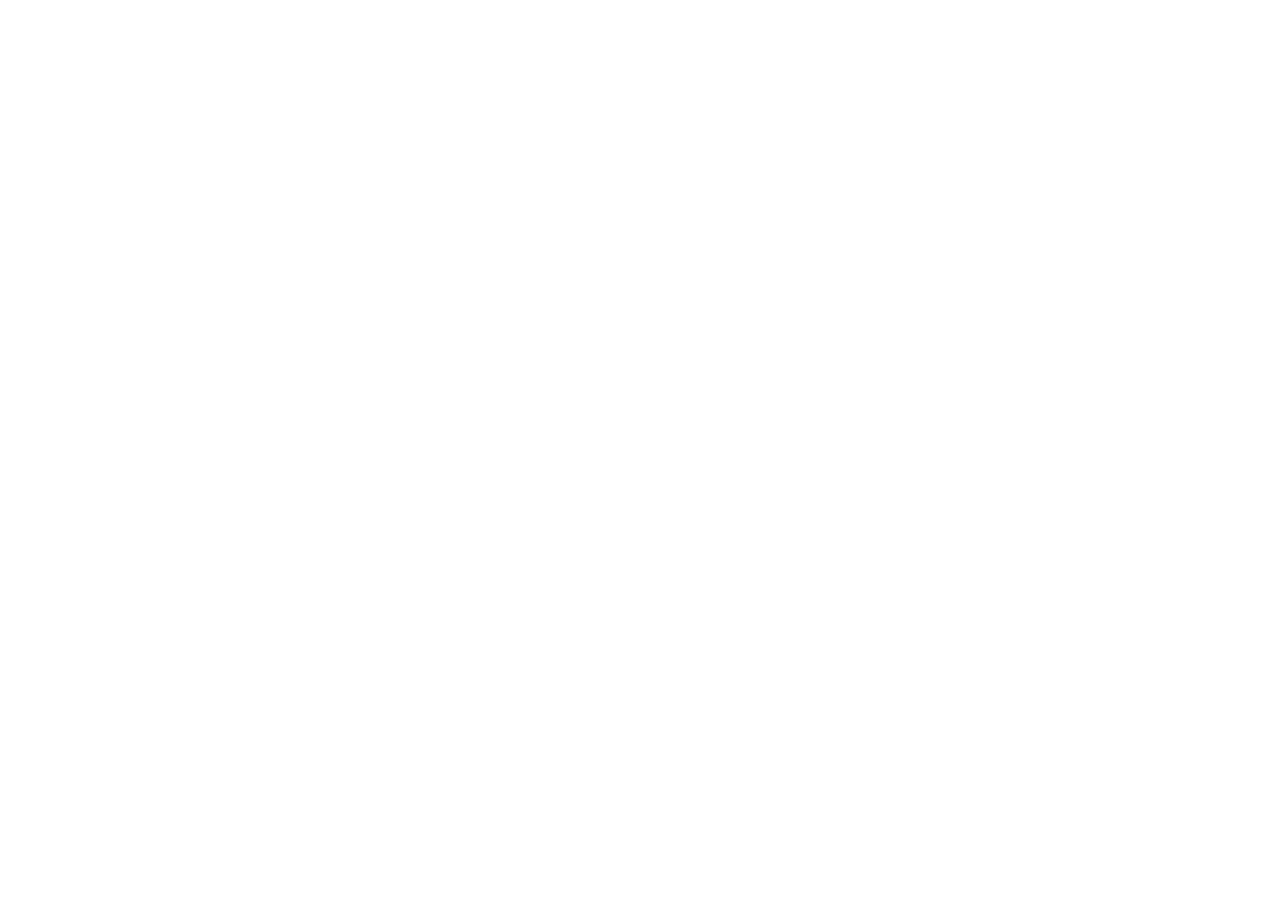
==== BlackJack/index.html @ 5d053496 "first commit" ====
<!DOCTYPE html>
<html lang="en">
<head>
    <meta charset="UTF-8">
    <meta http-equiv="X-UA-Compatible" content="IE=edge">
    <meta name="viewport" content="width=device-width, initial-scale=1.0">
    <title>BlackJack</title>
</head>
<body>
    <script src="index.js"></script>
</body>
</html>
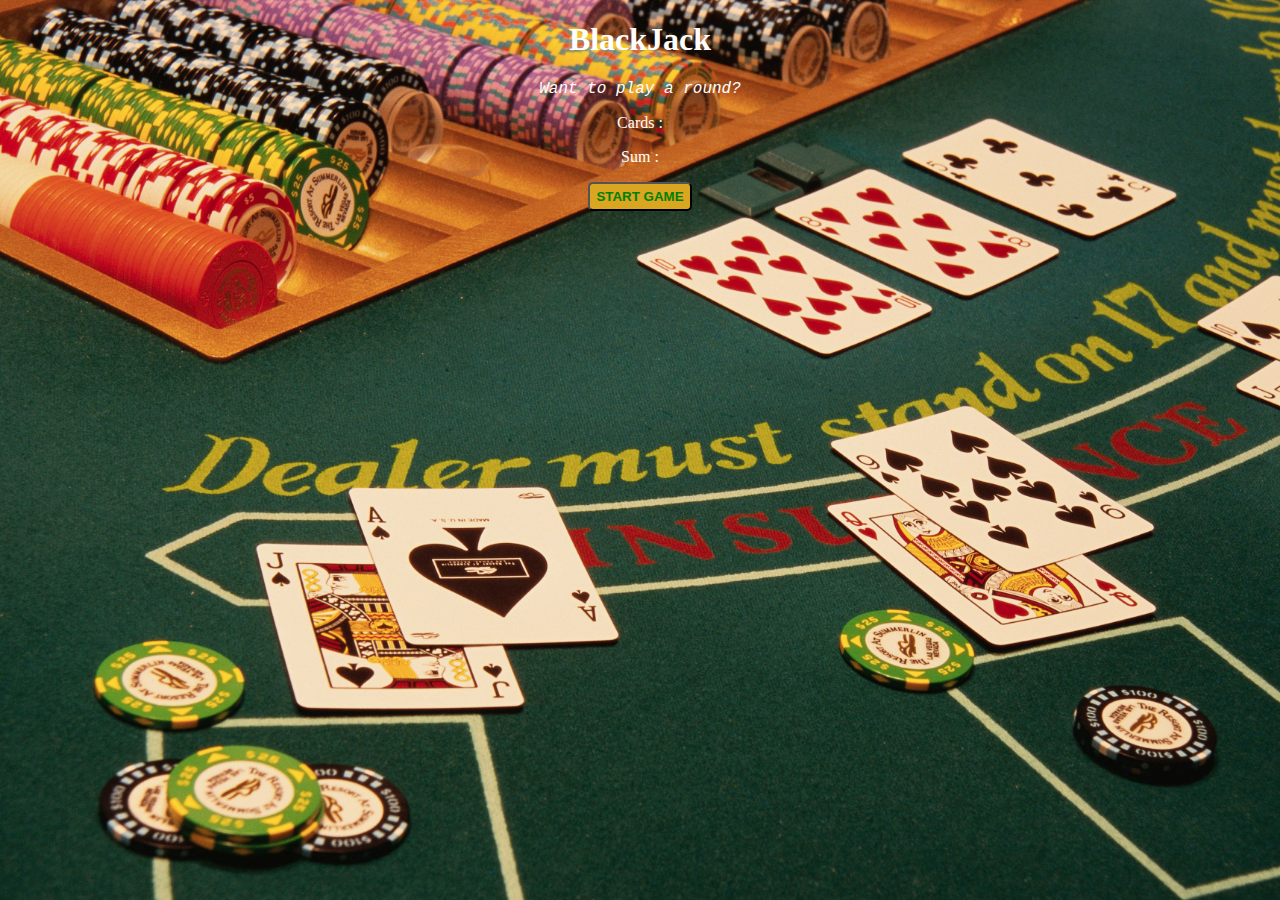
==== commit ad2c2866: "BlackJack" ====
--- a/BlackJack/index.html
+++ b/BlackJack/index.html
@@ -5,8 +5,14 @@
     <meta http-equiv="X-UA-Compatible" content="IE=edge">
     <meta name="viewport" content="width=device-width, initial-scale=1.0">
     <title>BlackJack</title>
+    <link rel="stylesheet" href="styles.css">
 </head>
 <body>
+    <h1>BlackJack</h1>
+    <p id="message-el">Want to play a round?</p>
+    <p class="paragraph">Cards :</p>
+    <p id="sum-el"class="paragraph">Sum :</p>
+    <button id="start-btn" onclick="startGame()">START GAME</button>
     <script src="index.js"></script>
 </body>
 </html>--- a/BlackJack/styles.css
+++ b/BlackJack/styles.css
@@ -0,0 +1,29 @@
+body{
+    background-image: url("BlackJack.jpg");
+    background-size: cover;
+    text-align: center;
+}
+
+
+h1{
+    color: white;
+}
+
+.paragraph{
+    color: white
+}
+
+#message-el{
+    font-family: 'Courier New', Courier, monospace;
+    color: white;
+    font-style: italic;
+}
+
+#start-btn{
+    border-radius: 5px;
+    padding-top: 5px;
+    padding-bottom: 5px;
+    font-weight: bold;
+    color: green;
+    background-color: goldenrod;;
+}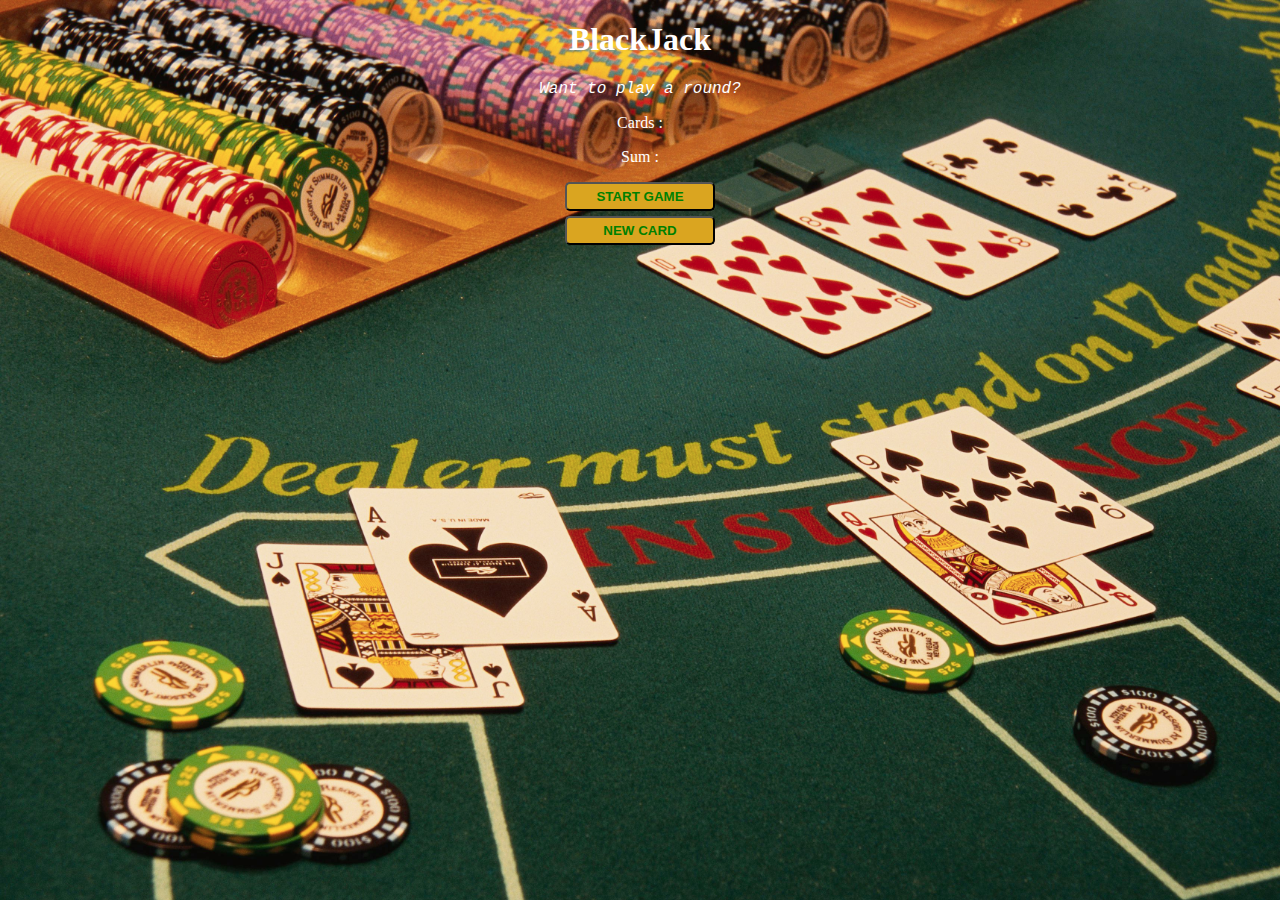
==== commit 532da3f9: "commit" ====
--- a/BlackJack/index.html
+++ b/BlackJack/index.html
@@ -10,9 +10,11 @@
 <body>
     <h1>BlackJack</h1>
     <p id="message-el">Want to play a round?</p>
-    <p class="paragraph">Cards :</p>
+    <p id = "cards-el" class="paragraph">Cards :</p>
     <p id="sum-el"class="paragraph">Sum :</p>
     <button id="start-btn" onclick="startGame()">START GAME</button>
+    <br>
+    <button id ="new-card-btn" onclick="newCard()">NEW CARD</button>
     <script src="index.js"></script>
 </body>
 </html>--- a/BlackJack/styles.css
+++ b/BlackJack/styles.css
@@ -25,5 +25,18 @@
     padding-bottom: 5px;
     font-weight: bold;
     color: green;
-    background-color: goldenrod;;
+    background-color: goldenrod;
+    margin-bottom: 5px;
+    width: 150px;
+}
+
+#new-card-btn{
+    border-radius: 5px;
+    padding-top: 5px;
+    padding-bottom: 5px;
+    font-weight: bold;
+    color: green;
+    background-color: goldenrod;
+    width: 150px;
+    
 }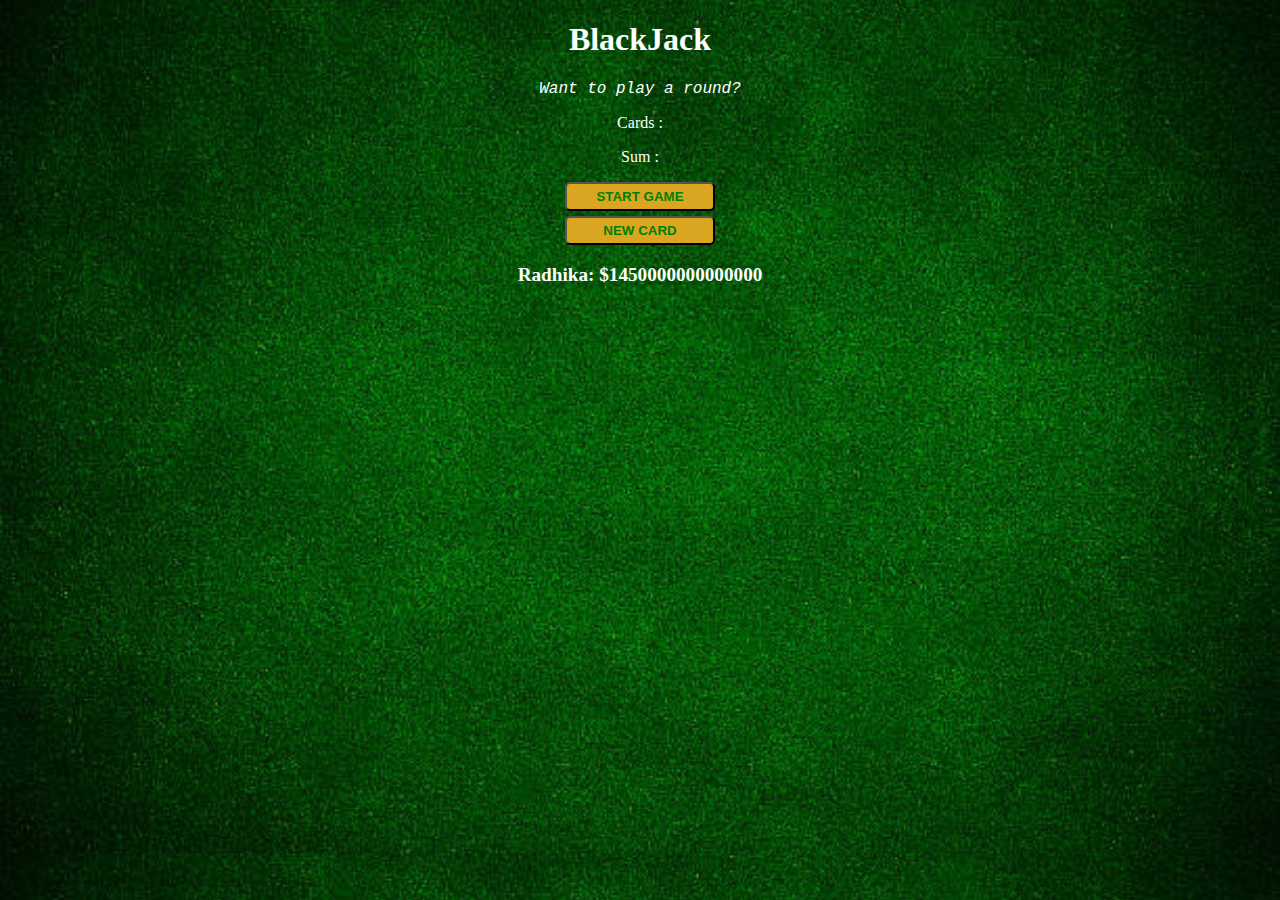
==== commit 0986f984: "Done" ====
--- a/BlackJack/index.html
+++ b/BlackJack/index.html
@@ -15,6 +15,7 @@
     <button id="start-btn" onclick="startGame()">START GAME</button>
     <br>
     <button id ="new-card-btn" onclick="newCard()">NEW CARD</button>
+    <p id = "player-el"></p>
     <script src="index.js"></script>
 </body>
 </html>--- a/BlackJack/styles.css
+++ b/BlackJack/styles.css
@@ -38,5 +38,11 @@
     color: green;
     background-color: goldenrod;
     width: 150px;
-    
+}
+
+#player-el{
+    color: white;
+    font-size: larger;
+    font-weight: bold;
+    font-family: 'Times New Roman', Times, serif;
 }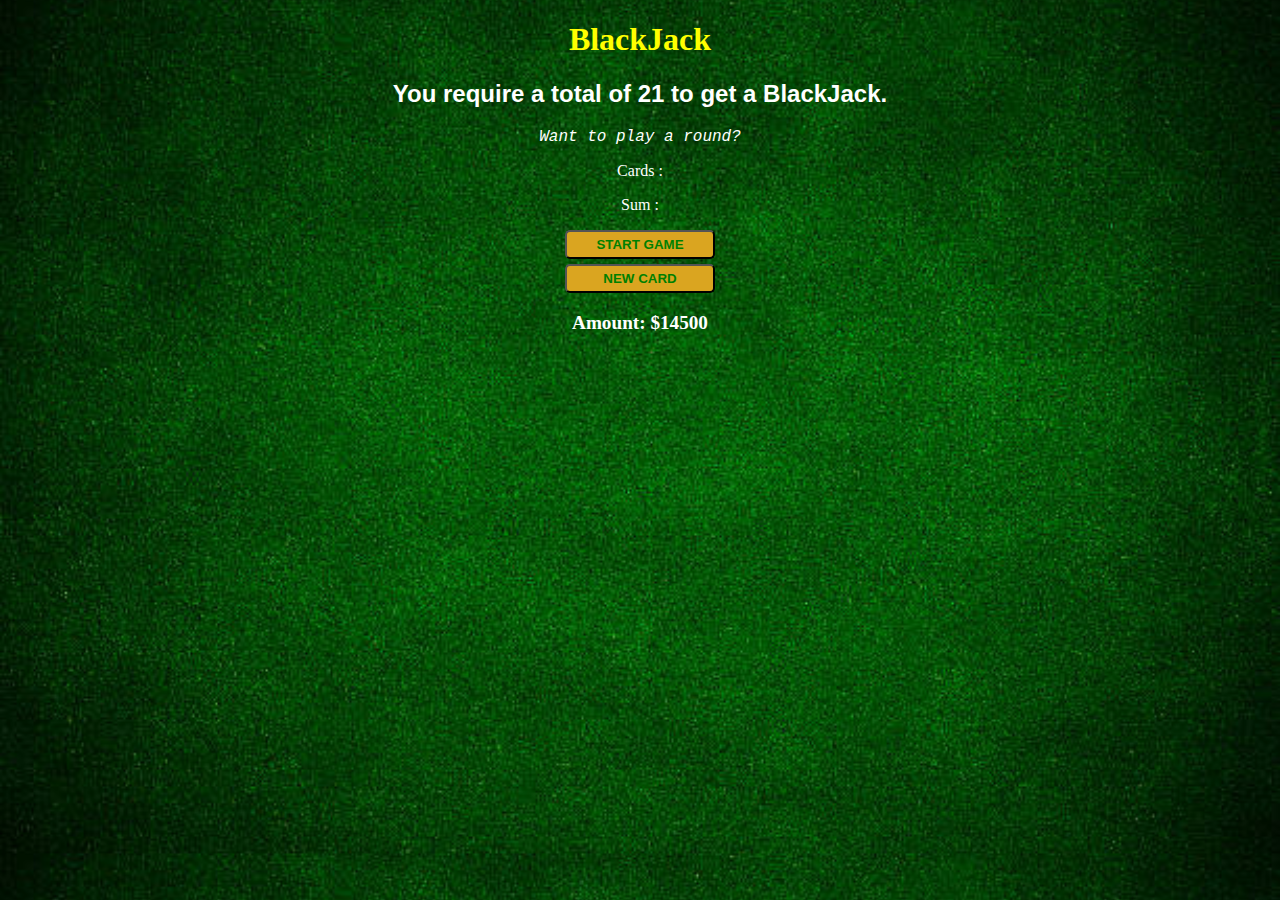
==== commit 229483c0: "Done" ====
--- a/BlackJack/index.html
+++ b/BlackJack/index.html
@@ -9,6 +9,7 @@
 </head>
 <body>
     <h1>BlackJack</h1>
+    <h2>You require a total of 21 to get a BlackJack.</h2>
     <p id="message-el">Want to play a round?</p>
     <p id = "cards-el" class="paragraph">Cards :</p>
     <p id="sum-el"class="paragraph">Sum :</p>
--- a/BlackJack/styles.css
+++ b/BlackJack/styles.css
@@ -6,7 +6,12 @@
 
 
 h1{
+    color: yellow;
+}
+
+h2{
     color: white;
+    font-family: 'Gill Sans', 'Gill Sans MT', Calibri, 'Trebuchet MS', sans-serif;
 }
 
 .paragraph{
